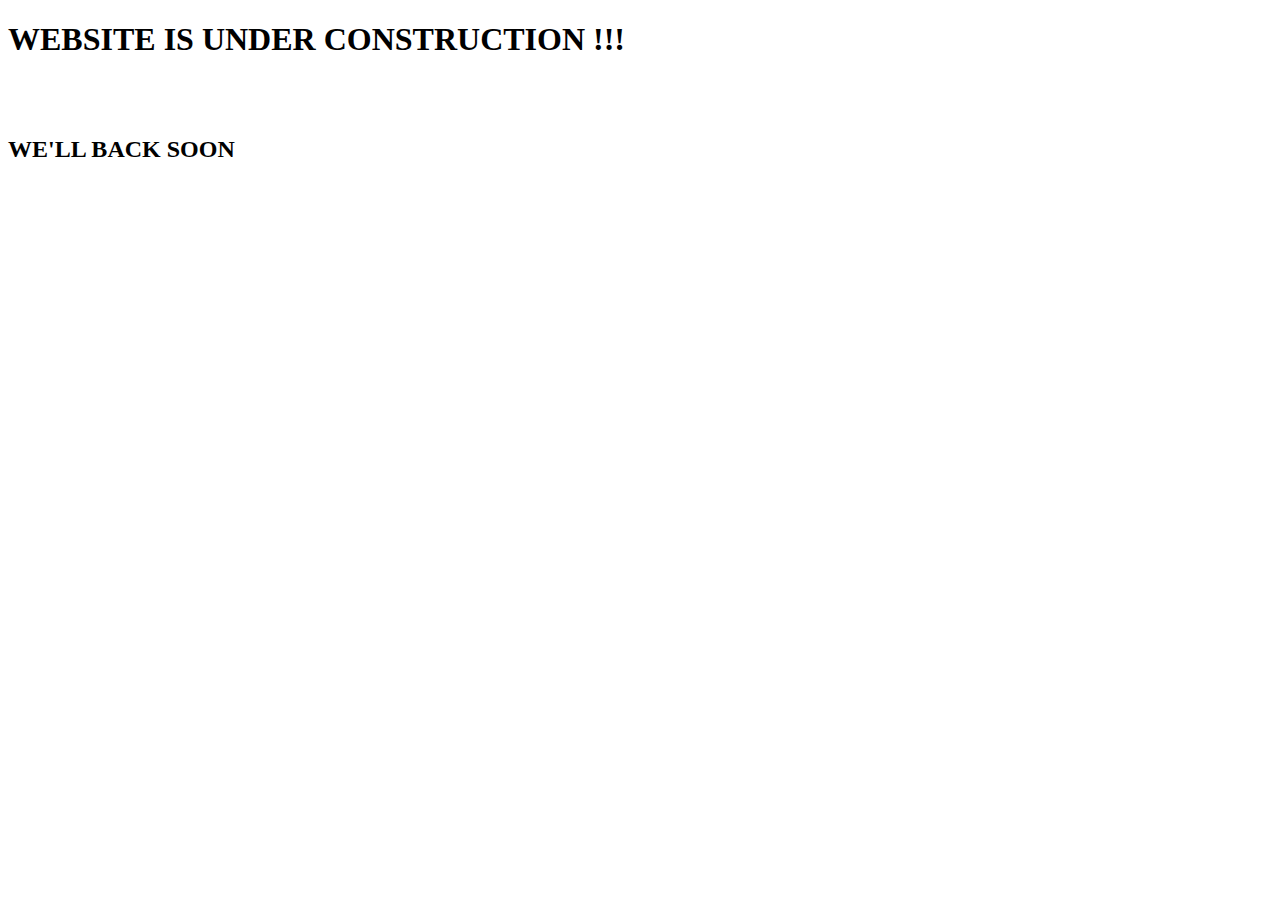
==== single-product.html @ bce20881 "All pages Added" ====
<!DOCTYPE html>
<html lang="en">
<head>
    <meta charset="UTF-8">
    <meta name="viewport" content="width=device-width, initial-scale=1.0">
    <title>Rent A Girfriend</title>
</head>
<body>
   <h1>WEBSITE IS UNDER CONSTRUCTION !!!</h1>
   <br>
   <br>
   <h2>WE'LL BACK SOON</h2> 
</body>
</html>
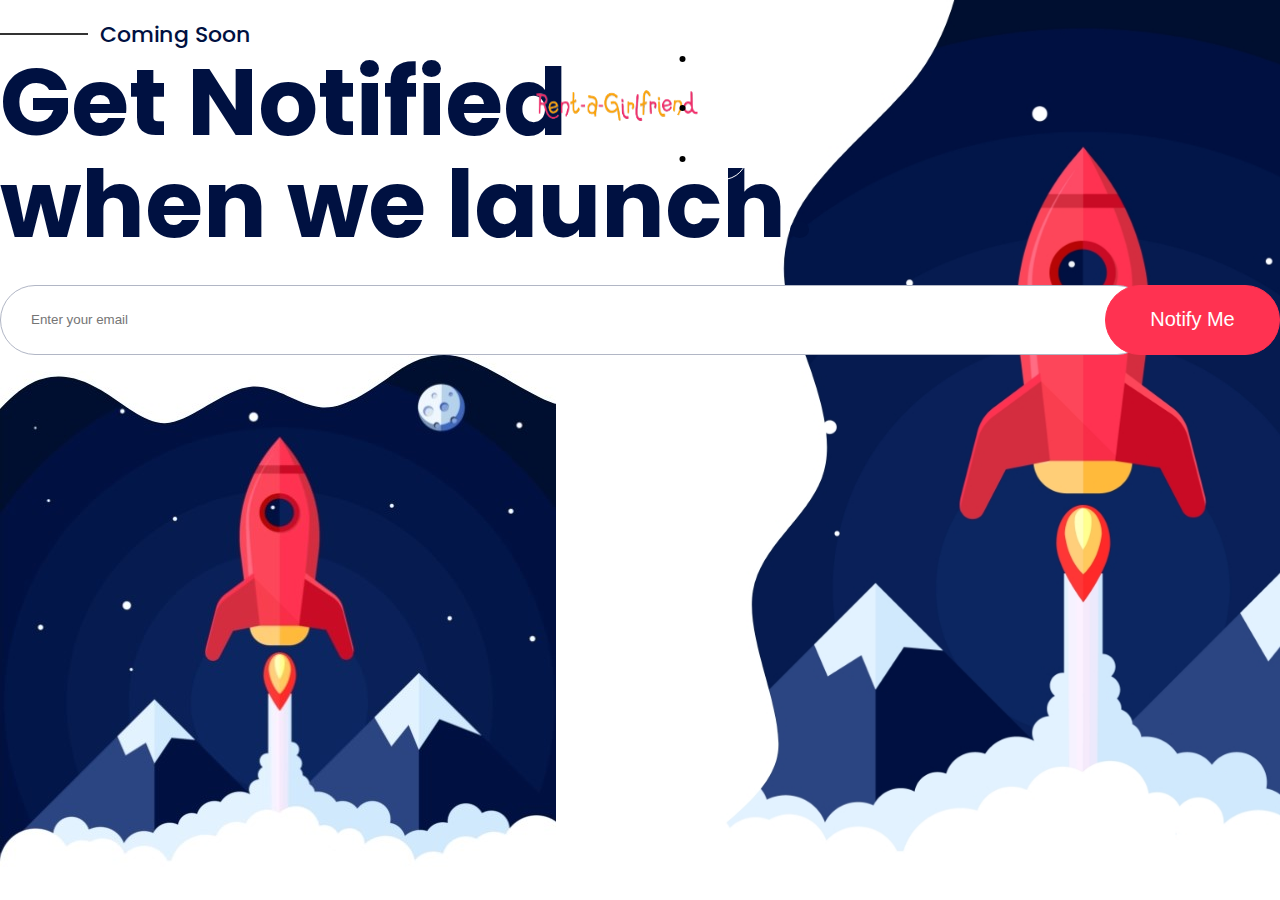
==== commit 5380ce4d: "Update single-product.html" ====
--- a/single-product.html
+++ b/single-product.html
@@ -1,14 +1,467 @@
-<!DOCTYPE html>
+<!doctype html>
 <html lang="en">
+
 <head>
-    <meta charset="UTF-8">
-    <meta name="viewport" content="width=device-width, initial-scale=1.0">
-    <title>Rent A Girfriend</title>
+    <meta charset="utf-8">
+    <meta name="viewport" content="width=device-width, initial-scale=1">
+
+    <link href="https://cdn.jsdelivr.net/npm/bootstrap@5.3.1/dist/css/bootstrap.min.css" rel="stylesheet" integrity="sha384-4bw+/aepP/YC94hEpVNVgiZdgIC5+VKNBQNGCHeKRQN+PtmoHDEXuppvnDJzQIu9" crossorigin="anonymous">
+    <link rel="icon" type="favicon" href="assets/images/favicon.png">
+    <style>
+        @import url("https://fonts.googleapis.com/css2?family=Poppins:wght@400;500;700&display=swap");
+.main {
+  height: 100vh;
+  display: -webkit-box;
+  display: -ms-flexbox;
+  display: flex;
+  -webkit-box-orient: vertical;
+  -webkit-box-direction: normal;
+      -ms-flex-direction: column;
+          flex-direction: column;
+  -webkit-box-pack: center;
+      -ms-flex-pack: center;
+          justify-content: center;
+  background-size: cover;
+  background-position: center;
+  background-repeat: no-repeat;
+}
+
+header {
+  position: absolute;
+  top: 0;
+  left: 50%;
+  -webkit-transform: translateX(-50%);
+          transform: translateX(-50%);
+  padding-top: 30px;
+}
+
+header nav {
+  display: -webkit-box;
+  display: -ms-flexbox;
+  display: flex;
+  -webkit-box-align: center;
+      -ms-flex-align: center;
+          align-items: center;
+  -webkit-box-pack: justify;
+      -ms-flex-pack: justify;
+          justify-content: space-between;
+}
+
+header .logo {
+  width: 165px;
+}
+
+header .logo svg {
+  max-width: 100%;
+  height: auto;
+  -o-object-fit: cover;
+     object-fit: cover;
+}
+
+header .social-icon a {
+  display: -webkit-box;
+  display: -ms-flexbox;
+  display: flex;
+  -webkit-box-align: center;
+      -ms-flex-align: center;
+          align-items: center;
+  -webkit-box-pack: center;
+      -ms-flex-pack: center;
+          justify-content: center;
+  height: 50px;
+  width: 50px;
+  border-radius: 50%;
+  border: 1px solid #fff;
+  color: #fff;
+  font-size: 20px;
+  text-decoration: none;
+  -webkit-transition: 0.3s all linear;
+  transition: 0.3s all linear;
+}
+
+header .social-icon a:hover {
+  border-color: #ff3251;
+  background-color: #ff3251;
+}
+
+.has-line {
+  padding-left: 100px;
+  position: relative;
+}
+
+.has-line::before {
+  position: absolute;
+  content: '';
+  top: 50%;
+  left: 0;
+  -webkit-transform: translateY(-50%);
+          transform: translateY(-50%);
+  background-color: #333333;
+  width: 88px;
+  height: 2px;
+}
+
+.form-group {
+  margin-top: 30px;
+  position: relative;
+}
+
+.form-group input {
+  width: 710px;
+  height: 70px;
+  border: 1px solid #B1B6C5;
+  border-radius: 40px;
+  padding-left: 30px;
+  -webkit-transition: 0.3s all linear;
+  transition: 0.3s all linear;
+}
+
+.form-group input:focus {
+  border-color: #ff3251;
+}
+
+.form-group button {
+  width: 175px;
+  height: 70px;
+  border: 1px solid #FF3251;
+  border-radius: 40px;
+  background-color: #FF3251;
+  color: #fff;
+  font-size: 20px;
+  font-weight: 500;
+  position: absolute;
+  top: 0;
+  right: 145px;
+}
+
+@media (max-width: 420px) {
+  .main {
+    background-image: none !important;
+    display: block !important;
+  }
+  header {
+    padding-top: 15px !important;
+  }
+  .form-group input {
+    width: 100%;
+    height: 50px;
+  }
+  .form-group button {
+    height: 50px;
+    width: 130px;
+    right: 0;
+  }
+  .has-line {
+    text-align: center;
+    padding: 0;
+  }
+  .has-line::before {
+    display: none;
+  }
+  h1 {
+    text-align: center;
+  }
+  .social-icon a {
+    height: 35px !important;
+    width: 35px !important;
+    color: #001141 !important;
+    border-color: #001141 !important;
+  }
+  header .logo {
+    width: 140px;
+  }
+  .newsletter-area {
+    padding-top: 150px;
+    margin-bottom: 50px;
+  }
+}
+
+@media only screen and (min-width: 420px) and (max-width: 574px) {
+  .main {
+    background-image: none !important;
+    display: block !important;
+  }
+  header {
+    padding-top: 15px !important;
+  }
+  .form-group input {
+    width: 100%;
+    height: 50px;
+  }
+  .form-group button {
+    height: 50px;
+    width: 130px;
+    right: 0;
+  }
+  .has-line {
+    text-align: center;
+    padding: 0;
+  }
+  .has-line::before {
+    display: none;
+  }
+  h1 {
+    text-align: center;
+  }
+  .social-icon a {
+    height: 35px !important;
+    width: 35px !important;
+    color: #001141 !important;
+    border-color: #001141 !important;
+  }
+  header .logo {
+    width: 150px;
+  }
+  .newsletter-area {
+    padding-top: 150px;
+    margin-bottom: 50px;
+  }
+}
+
+@media (min-width: 575px) and (max-width: 767px) {
+  .main {
+    background-image: none !important;
+    display: block !important;
+  }
+  header {
+    padding-top: 15px !important;
+  }
+  .form-group input {
+    width: 100%;
+    height: 50px;
+  }
+  .form-group button {
+    height: 50px;
+    width: 130px;
+    right: 0;
+  }
+  .has-line {
+    text-align: center;
+    padding: 0;
+  }
+  .has-line::before {
+    display: none;
+  }
+  h1 {
+    text-align: center;
+  }
+  .social-icon a {
+    height: 35px !important;
+    width: 35px !important;
+    color: #001141 !important;
+    border-color: #001141 !important;
+  }
+  header .logo {
+    width: 160px;
+  }
+  .newsletter-area {
+    padding-top: 150px;
+    margin-bottom: 50px;
+  }
+}
+
+@media (min-width: 768px) and (max-width: 991px) {
+  .main {
+    background-image: none !important;
+  }
+  .social-icon a {
+    color: #001141 !important;
+    border-color: #001141 !important;
+  }
+  .form-group input {
+    width: 100%;
+    height: 55px;
+  }
+  .form-group button {
+    height: 55px;
+    right: 0;
+  }
+  .has-line {
+    text-align: center;
+    padding: 0;
+  }
+  .has-line::before {
+    display: none;
+  }
+  h5 {
+    font-size: 18px !important;
+  }
+  h1 {
+    margin: 0 auto;
+    max-width: 540px !important;
+    text-align: center;
+    font-size: 60px !important;
+    line-height: 68px !important;
+  }
+}
+
+@media (min-width: 992px) and (max-width: 1200px) {
+  .form-group button {
+    right: 0 !important;
+    height: 60px;
+  }
+  .form-group input {
+    width: 90%;
+    height: 60px;
+  }
+}
+
+@media (min-width: 1201px) and (max-width: 1399px) {
+  .form-group button {
+    right: 0 !important;
+  }
+  .form-group input {
+    width: 90%;
+  }
+}
+
+body {
+  font-family: 'Poppins', sans-serif;
+}
+
+h1,
+h5 {
+  color: #001141;
+}
+
+h1 {
+  font-size: 94px;
+  line-height: 102px;
+  font-weight: 700;
+  max-width: 820px;
+}
+
+h5 {
+  font-size: 22px;
+  font-weight: 500;
+}
+
+@media (max-width: 767px) {
+  h1 {
+    font-size: 32px;
+    line-height: 40px;
+  }
+  h5 {
+    font-size: 16px;
+  }
+}
+
+@media (min-width: 992px) and (max-width: 1200px) {
+  h1 {
+    font-size: 46px;
+    line-height: 44px;
+  }
+  h5 {
+    font-size: 20px;
+  }
+}
+
+* {
+  margin: 0;
+  padding: 0;
+  outline: 0;
+  -webkit-box-sizing: border-box;
+          box-sizing: border-box;
+}
+
+html {
+  scroll-behavior: smooth;
+}
+
+img {
+  border: 0;
+  outline: 0;
+  max-width: 100%;
+  vertical-align: middle;
+}
+
+body {
+  position: relative;
+}
+    </style>
+
+    <title>Rent-A-Girlfriend - COMING SOON</title>
 </head>
+
 <body>
-   <h1>WEBSITE IS UNDER CONSTRUCTION !!!</h1>
-   <br>
-   <br>
-   <h2>WE'LL BACK SOON</h2> 
+    <section class="main" style="background-image: url(assets/images/bg.jpg);">
+        <!-- Header Starts Here -->
+        <header class="container">
+            <nav>
+                <div class="logo">
+                    <a href="index.html">                       
+                        <img src="assets/images/logo.png" width="300" height="34" viewBox="0 0 224.771 43.502">
+                            <g id="Group_15" data-name="Group 15" transform="translate(-153.231 -131.248)">
+                             <text id="BD.Weather" transform="translate(209.002 163)" fill="#001141" font-size="28" font-family="Poppins-SemiBold, Poppins" font-weight="600"><tspan x="0" y="0"></tspan></text>
+                            <g id="Icon_feather-cloud-drizzle" data-name="Icon feather-cloud-drizzle" transform="translate(153.509 131.5)">
+                            <path id="Path_1" data-name="Path 1" d="M12,28.5v3.636" transform="translate(2.229 5.727)" fill="none" stroke="#ff3251" stroke-linecap="round" stroke-linejoin="round" stroke-width="3.5"/>
+                            <path id="Path_2" data-name="Path 2" d="M12,19.5v3.636" transform="translate(2.229 3.818)" fill="none" stroke="#ff3251" stroke-linecap="round" stroke-linejoin="round" stroke-width="3.5"/>
+                            <path id="Path_3" data-name="Path 3" d="M24,28.5v3.636" transform="translate(4.775 5.727)" fill="none" stroke="#ff3251" stroke-linecap="round" stroke-linejoin="round" stroke-width="3.5"/>
+                            <path id="Path_4" data-name="Path 4" d="M24,19.5v3.636" transform="translate(4.775 3.818)" fill="none" stroke="#ff3251" stroke-linecap="round" stroke-linejoin="round" stroke-width="3.5"/>
+                            <path id="Path_5" data-name="Path 5" d="M18,31.5v3.636" transform="translate(3.502 6.364)" fill="none" stroke="#ff3251" stroke-linecap="round" stroke-linejoin="round" stroke-width="3.5"/>
+                            <path id="Path_6" data-name="Path 6" d="M18,22.5v3.636" transform="translate(3.502 4.455)" fill="none" stroke="#ff3251" stroke-linecap="round" stroke-linejoin="round" stroke-width="3.5"/>
+                            <path id="Path_7" data-name="Path 7" d="M36.048,29.827a9.091,9.091,0,0,0-3.636-17.418H30.12a14.546,14.546,0,1,0-23.164,15" transform="translate(0 0)" fill="none" stroke="#ff3251" stroke-linecap="round" stroke-linejoin="round" stroke-width="3.5"/>
+                            </g>
+                            </g>
+                        </svg>
+                    </a>
+                </div>
+                <div class="social-icon">
+                    <ul class="list-inline mb-0 d-flex align-items-center">
+                        <li class="list-inline-item">
+                            <a href="#">
+                                <svg width="9" height="18" viewBox="0 0 9 18" fill="none" xmlns="http://www.w3.org/2000/svg">
+                                    <path d="M7.3575 2.98875H9.00075V0.12675C8.71725 0.08775 7.74225 0 6.60675 0C4.2375 0 2.6145 1.49025 2.6145 4.22925V6.75H0V9.9495H2.6145V18H5.82V9.95025H8.32875L8.727 6.75075H5.81925V4.5465C5.82 3.62175 6.069 2.98875 7.3575 2.98875Z" fill="currentColor"></path>
+                                </svg>
+                            </a>
+                        </li>
+                        <li class="list-inline-item">
+                            <a href="#">
+                                <svg width="18" height="15" viewBox="0 0 18 15" fill="none" xmlns="http://www.w3.org/2000/svg">
+                                    <path d="M18 1.73137C17.3306 2.025 16.6174 2.21962 15.8737 2.31412C16.6388 1.85737 17.2226 1.13962 17.4971 0.2745C16.7839 0.69975 15.9964 1.00013 15.1571 1.16775C14.4799 0.446625 13.5146 0 12.4616 0C10.4186 0 8.77387 1.65825 8.77387 3.69113C8.77387 3.98363 8.79862 4.26487 8.85938 4.53262C5.7915 4.383 3.07687 2.91263 1.25325 0.67275C0.934875 1.22513 0.748125 1.85738 0.748125 2.538C0.748125 3.816 1.40625 4.94887 2.38725 5.60475C1.79437 5.5935 1.21275 5.42138 0.72 5.15025C0.72 5.1615 0.72 5.17613 0.72 5.19075C0.72 6.984 1.99912 8.4735 3.6765 8.81662C3.37612 8.89875 3.04875 8.93812 2.709 8.93812C2.47275 8.93812 2.23425 8.92463 2.01038 8.87512C2.4885 10.3365 3.84525 11.4109 5.4585 11.4457C4.203 12.4279 2.60888 13.0196 0.883125 13.0196C0.5805 13.0196 0.29025 13.0061 0 12.969C1.63462 14.0231 3.57188 14.625 5.661 14.625C12.4515 14.625 16.164 9 16.164 4.12425C16.164 3.96112 16.1584 3.80363 16.1505 3.64725C16.8829 3.1275 17.4982 2.47837 18 1.73137Z" fill="currentColor"></path>
+                                </svg>
+                            </a>
+                        </li>
+                        <li class="list-inline-item">
+                            <a href="#">
+                                <svg width="18" height="18" viewBox="0 0 18 18" fill="none" xmlns="http://www.w3.org/2000/svg">
+                                    <path d="M17.9507 5.29205C17.9086 4.33564 17.7539 3.67812 17.5324 3.10836C17.3038 2.50359 16.9522 1.96213 16.4915 1.51201C16.0414 1.05489 15.4963 0.699691 14.8986 0.474702C14.3255 0.253147 13.6714 0.0984842 12.715 0.0563159C11.7515 0.0105764 11.4456 0 9.00174 0C6.55791 0 6.25202 0.0105764 5.29204 0.0527447C4.33563 0.0949129 3.67811 0.249713 3.1085 0.471131C2.50358 0.699691 1.96213 1.05132 1.51201 1.51201C1.05489 1.96213 0.699827 2.50716 0.474701 3.10493C0.253147 3.67812 0.098484 4.33207 0.0563158 5.28848C0.0105764 6.25203 0 6.55792 0 9.00176C0 11.4456 0.0105764 11.7515 0.0527446 12.7115C0.0949128 13.6679 0.249713 14.3254 0.471267 14.8952C0.699827 15.4999 1.05489 16.0414 1.51201 16.4915C1.96213 16.9486 2.50715 17.3038 3.10493 17.5288C3.67811 17.7504 4.33206 17.905 5.28861 17.9472C6.24845 17.9895 6.55448 17.9999 8.99831 17.9999C11.4421 17.9999 11.748 17.9895 12.708 17.9472C13.6644 17.905 14.3219 17.7504 14.8916 17.5288C16.1012 17.0611 17.0577 16.1047 17.5254 14.8952C17.7468 14.322 17.9016 13.6679 17.9437 12.7115C17.9859 11.7515 17.9965 11.4456 17.9965 9.00176C17.9965 6.55792 17.9929 6.25203 17.9507 5.29205ZM16.3298 12.6411C16.2911 13.5202 16.1434 13.9949 16.0203 14.3114C15.7179 15.0956 15.0955 15.7179 14.3114 16.0204C13.9949 16.1434 13.5168 16.2911 12.6411 16.3297C11.6917 16.372 11.407 16.3824 9.00531 16.3824C6.60365 16.3824 6.31534 16.372 5.36937 16.3297C4.4903 16.2911 4.01559 16.1434 3.69913 16.0204C3.3089 15.8761 2.9537 15.6476 2.66539 15.3487C2.3665 15.0568 2.13794 14.7052 1.99372 14.315C1.87065 13.9985 1.72299 13.5202 1.68439 12.6447C1.64209 11.6953 1.63165 11.4104 1.63165 9.00876C1.63165 6.60709 1.64209 6.31878 1.68439 5.37295C1.72299 4.49387 1.87065 4.01917 1.99372 3.7027C2.13794 3.31234 2.3665 2.95727 2.66896 2.66883C2.9607 2.36994 3.31233 2.14138 3.7027 1.99729C4.01917 1.87422 4.49744 1.72656 5.37294 1.68783C6.32235 1.64566 6.60722 1.63508 9.00875 1.63508C11.414 1.63508 11.6987 1.64566 12.6447 1.68783C13.5238 1.72656 13.9985 1.87422 14.3149 1.99729C14.7052 2.14138 15.0604 2.36994 15.3487 2.66883C15.6476 2.96071 15.8761 3.31234 16.0203 3.7027C16.1434 4.01917 16.2911 4.49731 16.3298 5.37295C16.372 6.32236 16.3826 6.60709 16.3826 9.00876C16.3826 11.4104 16.372 11.6917 16.3298 12.6411Z" fill="currentColor"></path>
+                                    <path d="M9.00188 4.37744C6.44912 4.37744 4.37793 6.44849 4.37793 9.00139C4.37793 11.5543 6.44912 13.6253 9.00188 13.6253C11.5548 13.6253 13.6258 11.5543 13.6258 9.00139C13.6258 6.44849 11.5548 4.37744 9.00188 4.37744ZM9.00188 12.0008C7.34578 12.0008 6.00244 10.6576 6.00244 9.00139C6.00244 7.34515 7.34578 6.00195 9.00188 6.00195C10.6581 6.00195 12.0013 7.34515 12.0013 9.00139C12.0013 10.6576 10.6581 12.0008 9.00188 12.0008Z" fill="currentColor"></path>
+                                    <path d="M14.8876 4.19521C14.8876 4.79133 14.4043 5.27469 13.808 5.27469C13.2119 5.27469 12.7285 4.79133 12.7285 4.19521C12.7285 3.59894 13.2119 3.11572 13.808 3.11572C14.4043 3.11572 14.8876 3.59894 14.8876 4.19521Z" fill="currentColor"></path>
+                                </svg>
+                            </a>
+                        </li>
+                    </ul>
+                </div>
+            </nav>
+        </header>
+        <!-- Header Ends Here -->
+
+        <!-- News Letter Starts Here -->
+        <section class="newsletter-area">
+            <div class="container">
+                <div class="row">
+                    <div class="col-lg-8">
+                        <h5 class="has-line">Coming Soon</h5>
+                        <h1>Get Notified when we launch.</h1>
+                        <form action="#">
+                            <div class="form-group">
+                                <input type="email" placeholder="Enter your email">
+                                <a href="index.html"><button type="submit">Notify Me</button></a>
+                            </div>
+                        </form>
+                    </div>
+                </div>
+            </div>
+        </section>
+        <!-- News Letter Ends Here -->
+
+        <!-- Only Mobile View Starts Here -->
+        <section class="xs-bg d-md-none d-lg-none">
+            <img src="assets/images/xs.jpg" alt="img" class="img-fluid w-100">
+        </section>
+        <!-- Only Mobile View Ends Here -->
+    </section>
 </body>
-</html>+
+</html>
